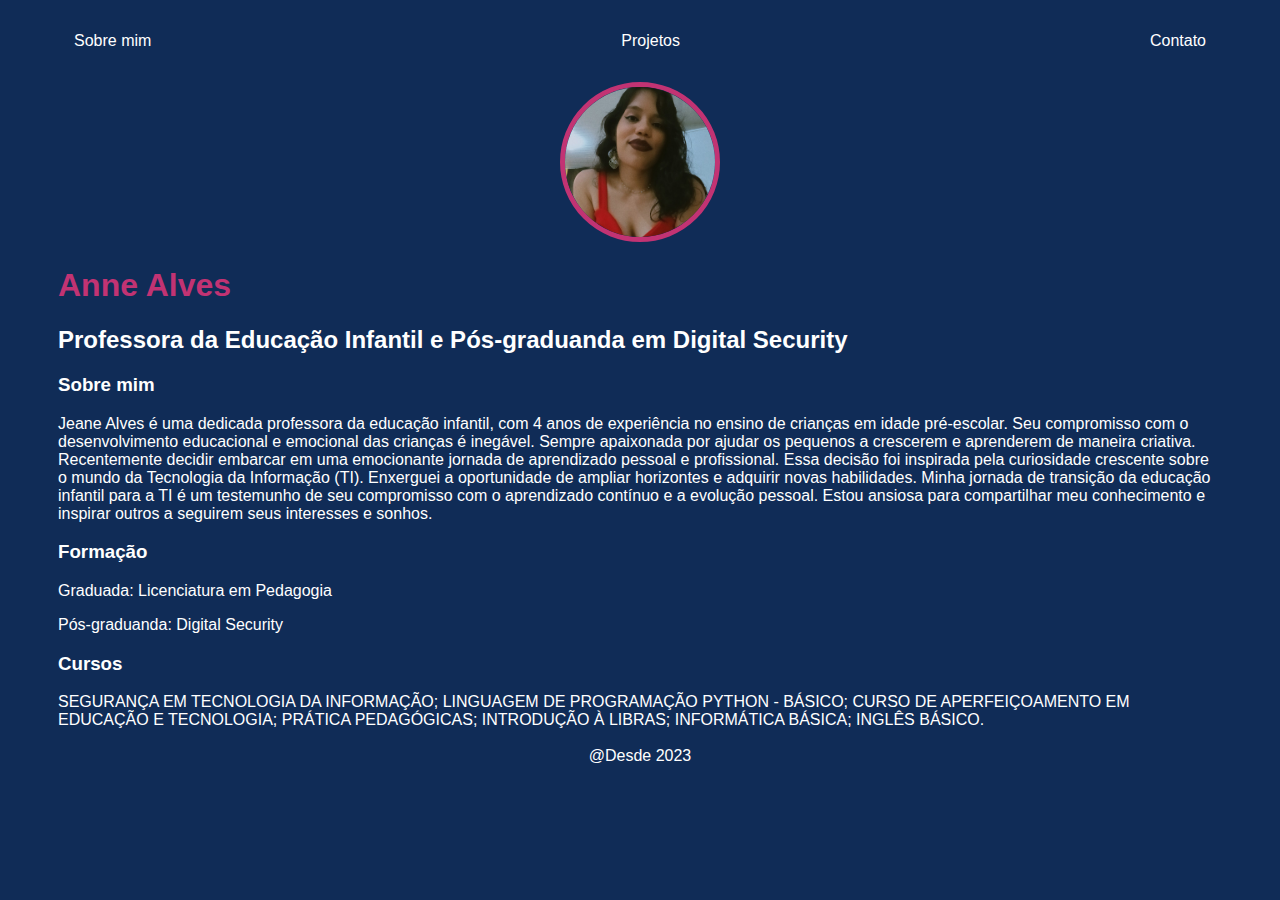
==== index.html @ 4bccb90f "Add files via upload" ====
<!DOCTYPE html>
<html lang="en">


<head>
	<meta charset="UTF-8">
	<meta http-equiv="X-UA-Compatible" content="IE=edge">
	<meta name="viewport" content="width=device-width, initial-scale=1.0">
	<title>Anne Alves</title>
	<link rel="stylesheet" href="index.css"
</head>


<body>
	<div class="container">
		<nav>
		<ul>
			<li>
				<a href="index.html">Sobre mim<a/>
			</li>
			<li>
				<a href="projects.html">Projetos<a/>
			</li>
			<li>
				<a href="contacts.html">Contato</a>
			</li>
		</ul>
	</nav>


	<header>
		<div class="center"> 
			<img src="./img/Anne.jpg"></img>
		</div>
		<h1>Anne Alves</h1>
		<h2>Professora da Educação Infantil e Pós-graduanda em Digital Security</h2>
	</header>


	<main>
		<section>
			<h3>Sobre mim</h3>
			<p>
				    Jeane Alves é uma dedicada professora da educação infantil, com 4 anos de experiência no ensino de crianças em idade pré-escolar.
                    Seu compromisso com o desenvolvimento educacional e emocional das crianças é inegável.
                    Sempre apaixonada por ajudar os pequenos a crescerem e aprenderem de maneira criativa.
                    Recentemente decidir embarcar em uma emocionante jornada de aprendizado pessoal e profissional.
                    Essa decisão foi inspirada pela curiosidade crescente sobre o mundo da Tecnologia da Informação (TI).
                    Enxerguei a oportunidade de ampliar horizontes e adquirir novas habilidades. Minha jornada de transição da educação infantil para a TI é um testemunho de seu compromisso com o aprendizado contínuo e a evolução pessoal.
                    Estou ansiosa para compartilhar meu conhecimento e inspirar outros a seguirem seus interesses e sonhos.
            </p>
		</section>

		<section>
			<h3>Formação</h3>

			 <p>
			 	Graduada: Licenciatura em Pedagogia
			 </p>
			 <p>
			 	Pós-graduanda: Digital Security
			 </p>
		</section>

		<section>
			<h3>Cursos</h3>
			<p>
			  SEGURANÇA EM TECNOLOGIA DA INFORMAÇÃO;
			  LINGUAGEM DE PROGRAMAÇÃO PYTHON - BÁSICO;
			  CURSO DE APERFEIÇOAMENTO EM EDUCAÇÃO E TECNOLOGIA;
			  PRÁTICA PEDAGÓGICAS;
			  INTRODUÇÃO À LIBRAS;
			  INFORMÁTICA BÁSICA;
			  INGLÊS BÁSICO.  
			 </p>
		</section>	    
		
	</main>

	<footer>
		<p>@Desde 2023</p>
	</footer>
	</div>
	
</body>
</html>
---- index.css ----
body {
	color: white;
	background-color: #102C57;
	font-family: Arial, Helvetica, sans-serif;
}

ul {
	display: flex;
	justify-content: space-between;
	list-style-type: none;
	padding: 16px;
}

a {
	color: white;
	text-decoration: none;
}

header img {
	width: 150px;
	height: 150px;
	border-radius: 50%;
	border: 5px solid #C23373;
}

.center{
	text-align: center;
}

h1 {
	color: #C23373 ;
}

footer img {
	width: 40px;
	height: 40px;
}

footer {
	display: flex;
	justify-content: center;
}

footer a {
	margin: 20px;
	text-align: center;
}

footer p {
	margin-top: 2px;
}

.container {
	padding: 0px 50px;

}

nav a:hover {
	color: #C23373;
}

.contacts {
	text-align: center;
}
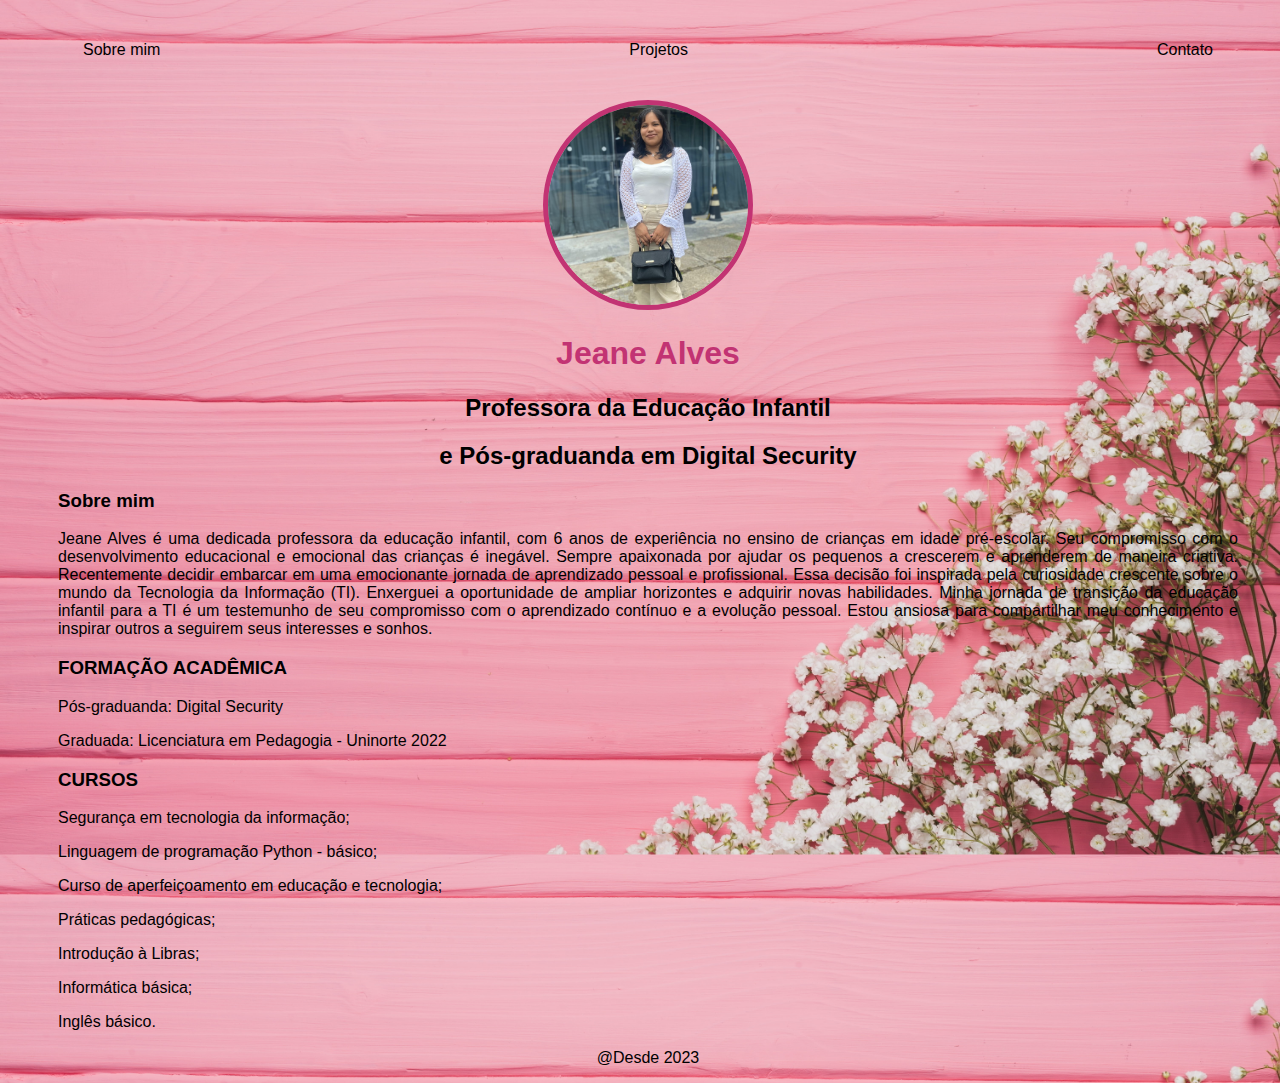
==== commit 41871c40: "atual" ====
--- a/index.html
+++ b/index.html
@@ -30,18 +30,22 @@
 
 	<header>
 		<div class="center"> 
-			<img src="./img/Anne.jpg"></img>
+			<img src="./img/anne3.png"></img>
 		</div>
-		<h1>Anne Alves</h1>
-		<h2>Professora da Educação Infantil e Pós-graduanda em Digital Security</h2>
+
+		<div class="center">
+		<h1>Jeane Alves</h1>
+		<h2>Professora da Educação Infantil</h2>
+		<h2>e Pós-graduanda em Digital Security</h2>
 	</header>
 
 
 	<main>
 		<section>
 			<h3>Sobre mim</h3>
-			<p>
-				    Jeane Alves é uma dedicada professora da educação infantil, com 4 anos de experiência no ensino de crianças em idade pré-escolar.
+			<p align="Justify">
+
+				    Jeane Alves é uma dedicada professora da educação infantil, com 6 anos de experiência no ensino de crianças em idade pré-escolar.
                     Seu compromisso com o desenvolvimento educacional e emocional das crianças é inegável.
                     Sempre apaixonada por ajudar os pequenos a crescerem e aprenderem de maneira criativa.
                     Recentemente decidir embarcar em uma emocionante jornada de aprendizado pessoal e profissional.
@@ -51,28 +55,27 @@
             </p>
 		</section>
 
+
 		<section>
-			<h3>Formação</h3>
+			<h3>FORMAÇÃO ACADÊMICA</h3>
 
 			 <p>
-			 	Graduada: Licenciatura em Pedagogia
+			 	Pós-graduanda: Digital Security
 			 </p>
 			 <p>
-			 	Pós-graduanda: Digital Security
+			 	Graduada: Licenciatura em Pedagogia - Uninorte 2022
 			 </p>
 		</section>
 
 		<section>
-			<h3>Cursos</h3>
-			<p>
-			  SEGURANÇA EM TECNOLOGIA DA INFORMAÇÃO;
-			  LINGUAGEM DE PROGRAMAÇÃO PYTHON - BÁSICO;
-			  CURSO DE APERFEIÇOAMENTO EM EDUCAÇÃO E TECNOLOGIA;
-			  PRÁTICA PEDAGÓGICAS;
-			  INTRODUÇÃO À LIBRAS;
-			  INFORMÁTICA BÁSICA;
-			  INGLÊS BÁSICO.  
-			 </p>
+			<h3>CURSOS</h3>
+			<p> Segurança em tecnologia da informação;</p>
+			<p>	Linguagem de programação Python - básico;</p>
+			<p>	Curso de aperfeiçoamento em educação e tecnologia;</p>
+			<p> Práticas pedagógicas;</p>
+			<p>	Introdução à Libras;</p>
+			<p>	Informática básica;</p>
+			<p>	Inglês básico. </p>
 		</section>	    
 		
 	</main>
--- a/index.css
+++ b/index.css
@@ -1,25 +1,29 @@
 body {
-	color: white;
-	background-color: #102C57;
+	color: black;
+	background-image: url("./img/preview1.png");
+	background-size: cover;
+	width: 100vw;
+	height: 50vw;
 	font-family: Arial, Helvetica, sans-serif;
+	
 }
 
 ul {
 	display: flex;
 	justify-content: space-between;
 	list-style-type: none;
-	padding: 16px;
+	padding: 25px;
 }
 
 a {
-	color: white;
+	color: black;
 	text-decoration: none;
 }
 
 header img {
-	width: 150px;
-	height: 150px;
-	border-radius: 50%;
+	width: 200px;
+	height: 200px;
+	border-radius: 80%;
 	border: 5px solid #C23373;
 }
 
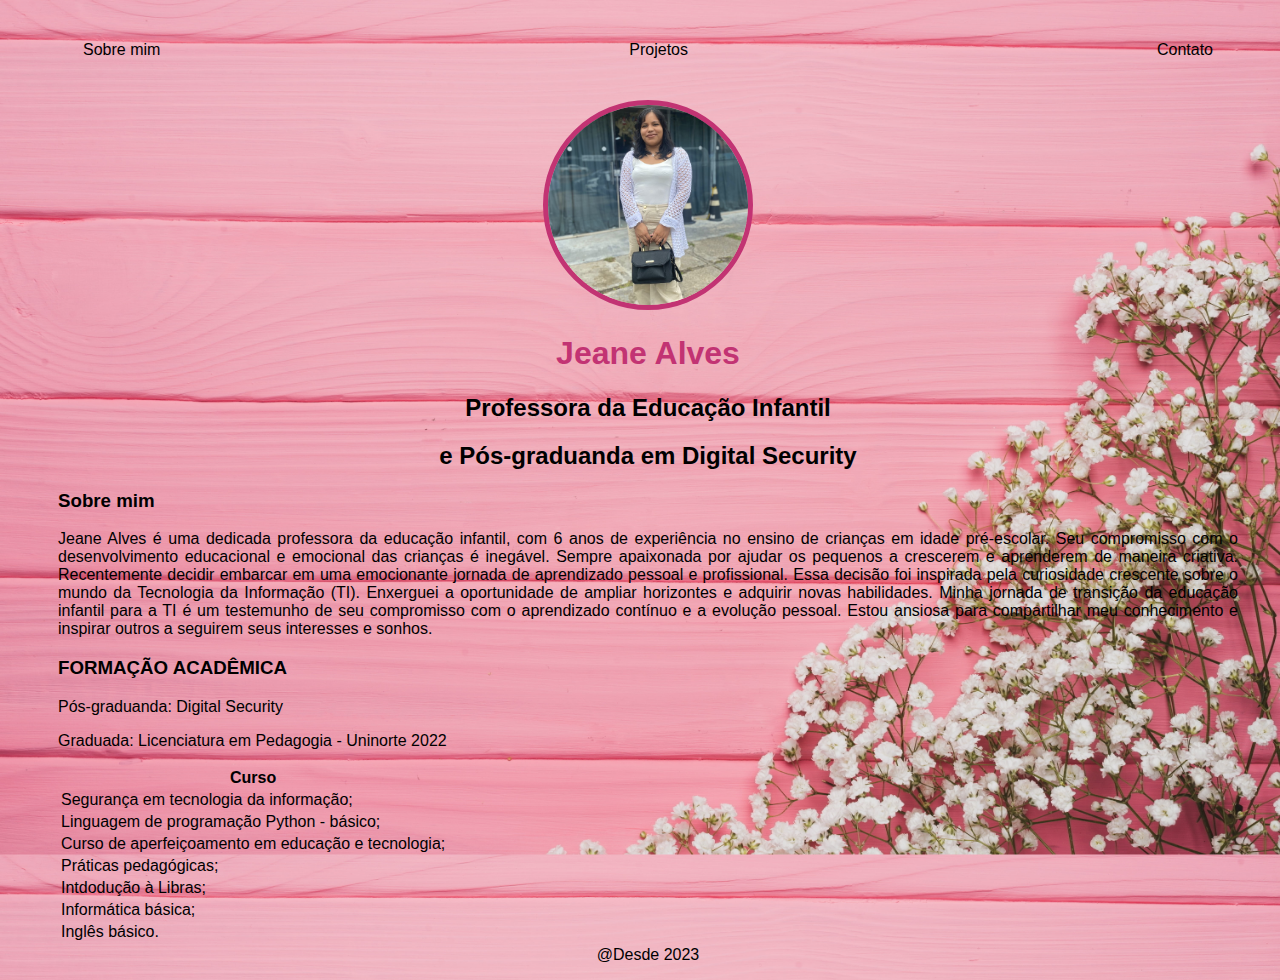
==== commit 33cfa56c: "table of the course" ====
--- a/index.html
+++ b/index.html
@@ -43,7 +43,7 @@
 	<main>
 		<section>
 			<h3>Sobre mim</h3>
-			<p align="Justify">
+			<p style="text-align: justify;">
 
 				    Jeane Alves é uma dedicada professora da educação infantil, com 6 anos de experiência no ensino de crianças em idade pré-escolar.
                     Seu compromisso com o desenvolvimento educacional e emocional das crianças é inegável.
@@ -68,14 +68,42 @@
 		</section>
 
 		<section>
-			<h3>CURSOS</h3>
-			<p> Segurança em tecnologia da informação;</p>
-			<p>	Linguagem de programação Python - básico;</p>
-			<p>	Curso de aperfeiçoamento em educação e tecnologia;</p>
-			<p> Práticas pedagógicas;</p>
-			<p>	Introdução à Libras;</p>
-			<p>	Informática básica;</p>
-			<p>	Inglês básico. </p>
+
+			<table>
+				<thead>
+					<th>Curso</th>
+				</thead>
+				<tbody>
+					<tr>
+
+						<td>Segurança em tecnologia da informação;</td>
+					</tr>
+					<tr>
+
+						<td>Linguagem de programação Python - básico;</td>
+					</tr>
+					<tr>
+
+						<td>Curso de aperfeiçoamento em educação e tecnologia;</td>
+					</tr>
+					<tr>
+
+						<td>Práticas pedagógicas;</td>
+					</tr>
+					<tr>
+
+						<td>Intdodução à Libras;</td>
+					</tr>
+					<tr>
+
+						<td>Informática básica;</td>
+					</tr>
+					<tr>
+
+						<td>Inglês básico.</td>
+					</tr>
+				</tbody>
+			</table>
 		</section>	    
 		
 	</main>
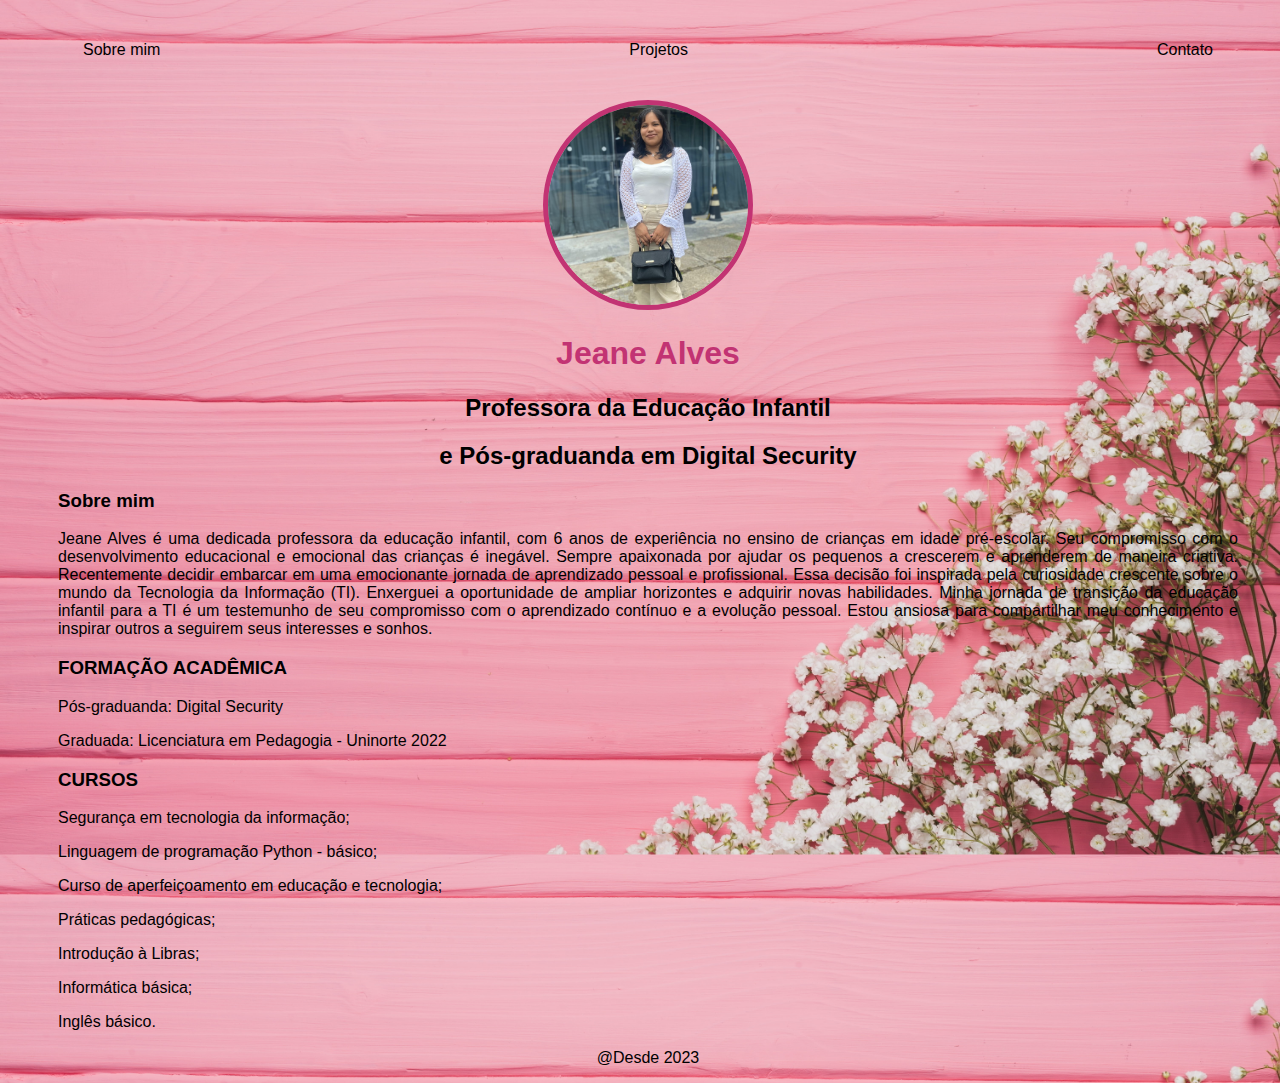
==== commit 15a643bc: "fix: att page index.html" ====
--- a/index.html
+++ b/index.html
@@ -68,42 +68,14 @@
 		</section>
 
 		<section>
-
-			<table>
-				<thead>
-					<th>Curso</th>
-				</thead>
-				<tbody>
-					<tr>
-
-						<td>Segurança em tecnologia da informação;</td>
-					</tr>
-					<tr>
-
-						<td>Linguagem de programação Python - básico;</td>
-					</tr>
-					<tr>
-
-						<td>Curso de aperfeiçoamento em educação e tecnologia;</td>
-					</tr>
-					<tr>
-
-						<td>Práticas pedagógicas;</td>
-					</tr>
-					<tr>
-
-						<td>Intdodução à Libras;</td>
-					</tr>
-					<tr>
-
-						<td>Informática básica;</td>
-					</tr>
-					<tr>
-
-						<td>Inglês básico.</td>
-					</tr>
-				</tbody>
-			</table>
+			<h3>CURSOS</h3>
+			<p> Segurança em tecnologia da informação;</p>
+			<p>	Linguagem de programação Python - básico;</p>
+			<p>	Curso de aperfeiçoamento em educação e tecnologia;</p>
+			<p> Práticas pedagógicas;</p>
+			<p>	Introdução à Libras;</p>
+			<p>	Informática básica;</p>
+			<p>	Inglês básico. </p>
 		</section>	    
 		
 	</main>
